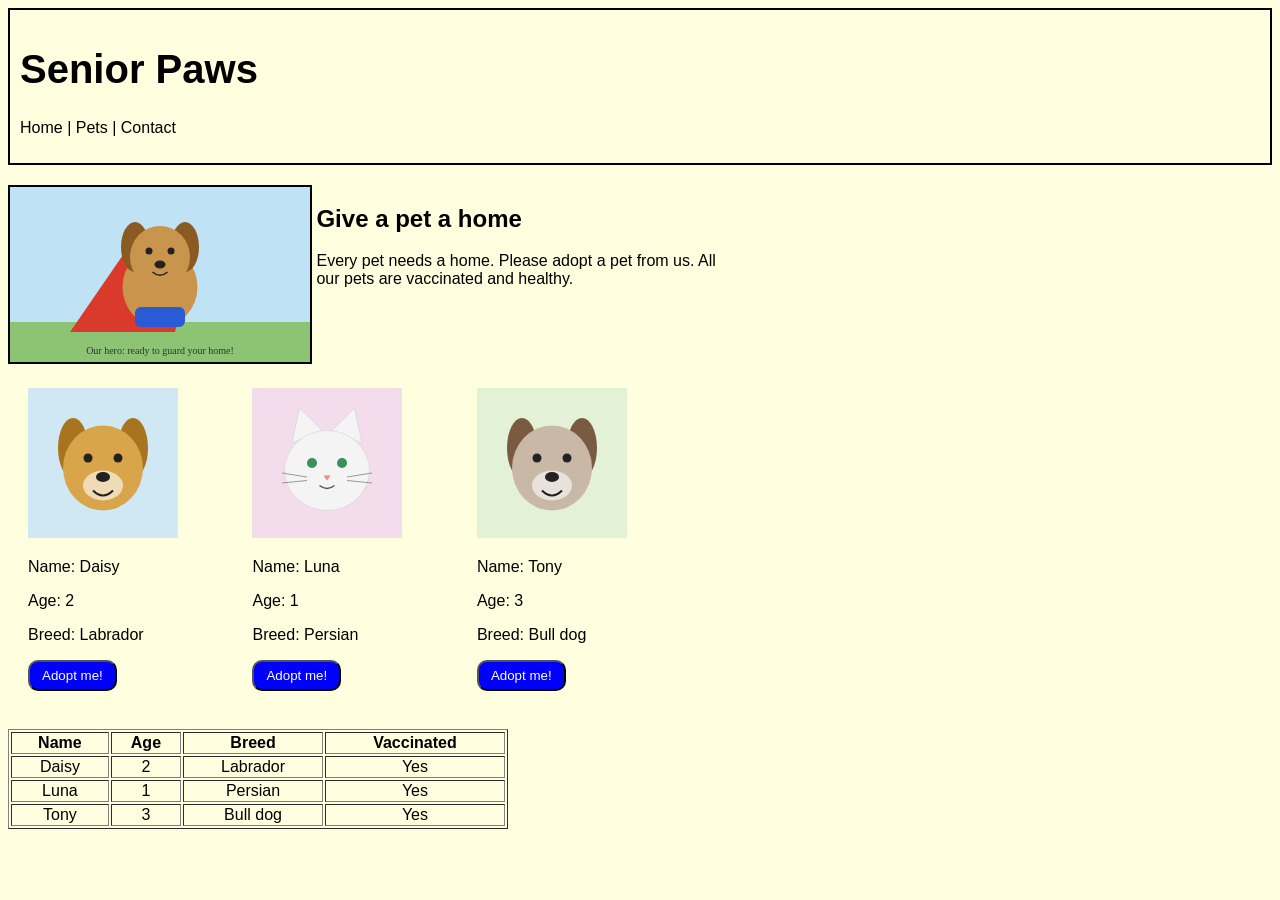
==== index.html @ 19972575 "Lab11  uploaded upload done" ====
<!-- 
  Name: M Ali Siddiqui
  Roll Number: 21i-263214
  Section: SE-B
-->
<!DOCTYPE html>
<html>
<head>
  <title>Senior Paws</title>
  <link rel="stylesheet" href="style.css">
</head>
<body>

  <div class="header">
    <h1>Senior Paws</h1>
    <p>Home | Pets | Contact</p>
  </div>

  <div class="hero">
    <img src="images/hero.svg" width="300">
    <div class="hero-text">
      <h2>Give a pet a home</h2>
      <p>Every pet needs a home. Please adopt a pet from us. All our pets are vaccinated and healthy.</p>
    </div>
  </div>

  <div class="pet">
    <img src="images/daisy.svg" width="150">
    <p>Name: Daisy</p>
    <p>Age: 2</p>
    <p>Breed: Labrador</p>
    <button onclick="adoptPet('Daisy')">Adopt me!</button>
  </div>

  <div class="pet">
    <img src="images/luna.svg" width="150">
    <p>Name: Luna</p>
    <p>Age: 1</p>
    <p>Breed: Persian</p>
    <button onclick="adoptPet('Luna')">Adopt me!</button>
  </div>

  <div class="pet">
    <img src="images/tony.svg" width="150">
    <p>Name: Tony</p>
    <p>Age: 3</p>
    <p>Breed: Bull dog</p>
    <button onclick="adoptPet('Tony')">Adopt me!</button>
  </div>

  <br><br>

  <table border="1">
    <tr>
      <th>Name</th>
      <th>Age</th>
      <th>Breed</th>
      <th>Vaccinated</th>
    </tr>
    <tr>
      <td>Daisy</td>
      <td>2</td>
      <td>Labrador</td>
      <td>Yes</td>
    </tr>
    <tr>
      <td>Luna</td>
      <td>1</td>
      <td>Persian</td>
      <td>Yes</td>
    </tr>
    <tr>
      <td>Tony</td>
      <td>3</td>
      <td>Bull dog</td>
      <td>Yes</td>
    </tr>
  </table>

  <script>
    function adoptPet(petName) {
      console.log("Adopt me button was clicked for " + petName);
      window.alert("Thank you for adopting " + petName + "!");
    }
  </script>

</body>
</html>
---- style.css ----
/*
  Name: M Ali Siddiqui
  Roll Number: 21i-263214
  Section: SE-B
*/

body {
  background-color: lightyellow;
  color: black;
  font-family: Arial;
  font-size: 16px;
}

h1 {
  font-size: 40px;
}

h2 {
  font-size: 24px;
}

.header {
  border: 2px solid black;
  padding: 10px;
}

.hero {
  margin-top: 20px;
}

.hero img {
  border: 2px solid black;
}

.hero-text {
  display: inline-block;
  width: 400px;
  vertical-align: top;
}

.pet {
  display: inline-block;
  width: 180px;
  margin: 20px;
  vertical-align: top;
}

button {
  background-color: blue;
  color: white;
  border-radius: 10px;
  padding: 6px 12px;
}

table {
  width: 500px;
  text-align: center;
}
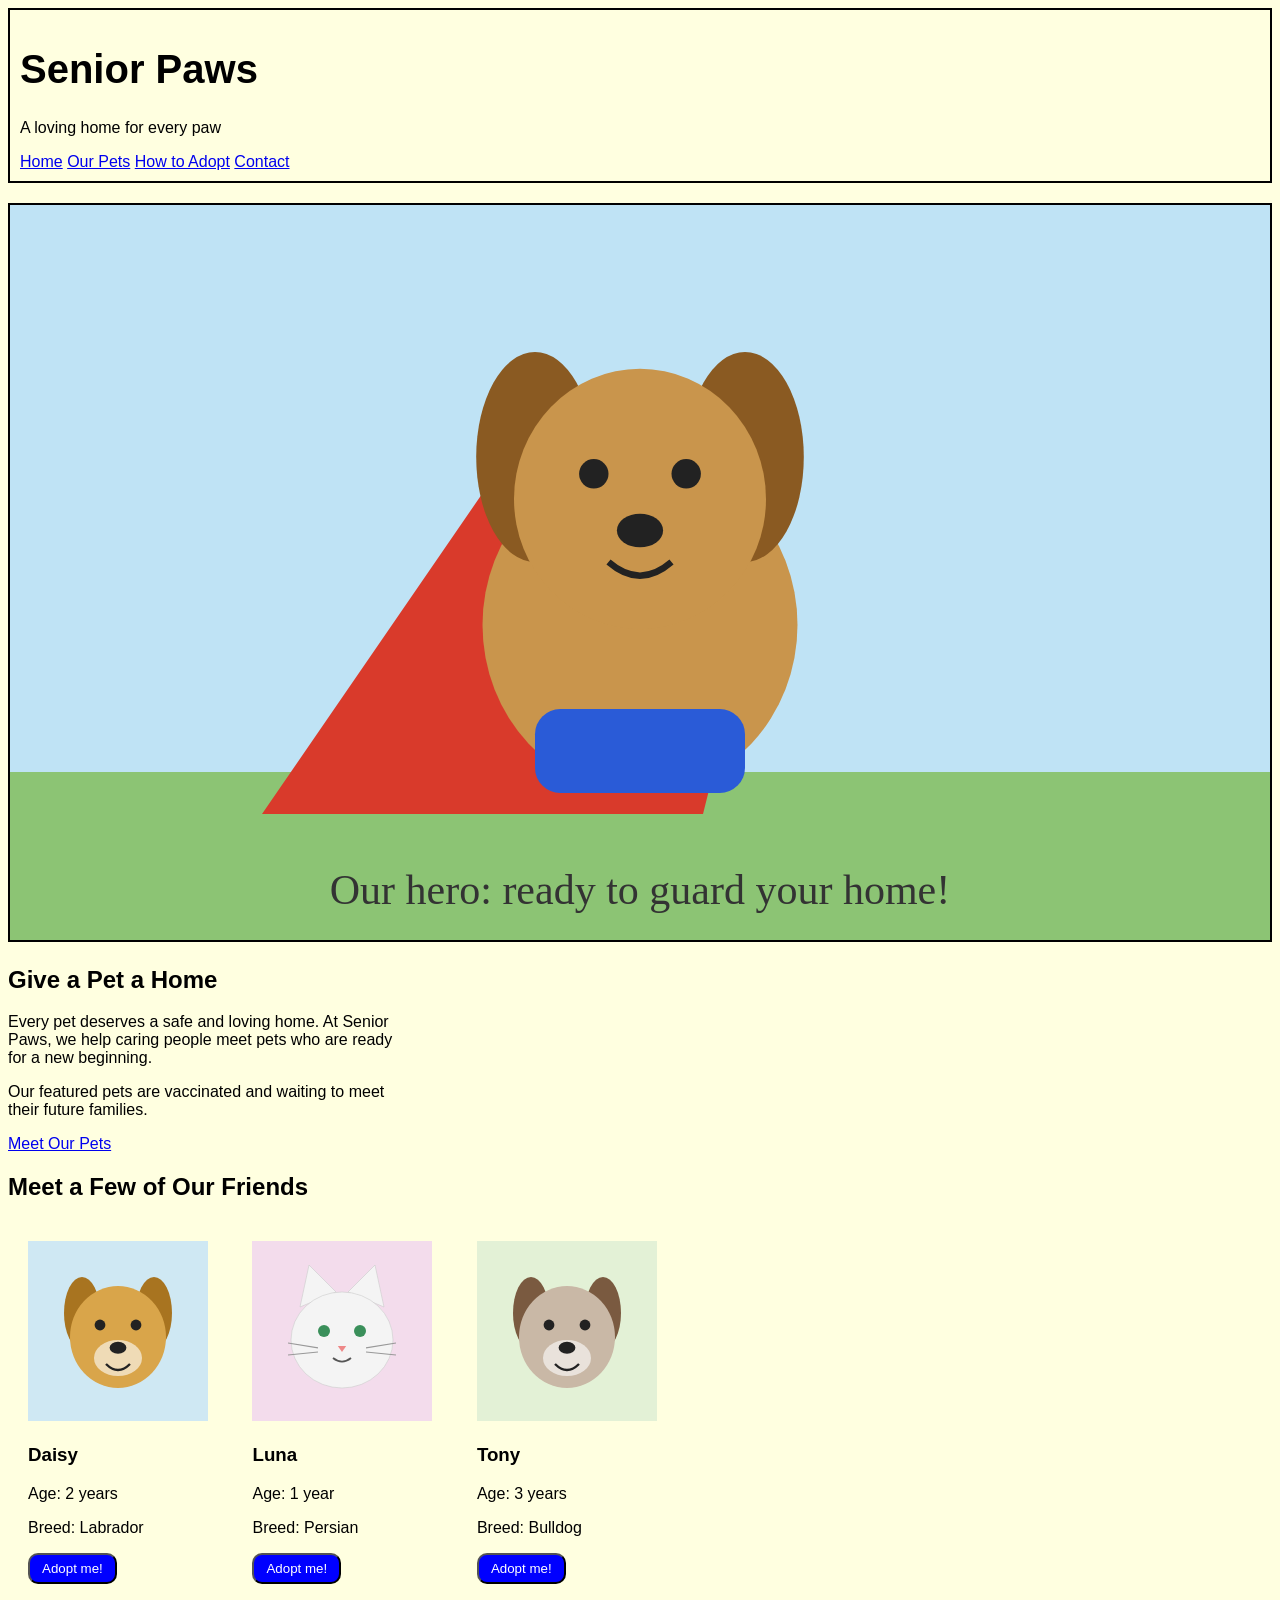
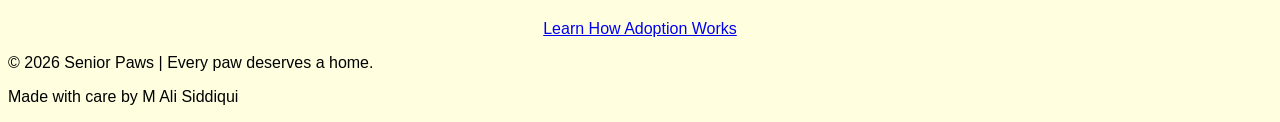
==== commit bf611d88: "added index page added index" ====
--- a/index.html
+++ b/index.html
@@ -1,88 +1,59 @@
-<!-- 
-  Name: M Ali Siddiqui
-  Roll Number: 21i-263214
-  Section: SE-B
--->
+<!-- Name: M Ali Siddiqui | Roll Number: 21i-263214 | Section: SE-B -->
 <!DOCTYPE html>
-<html>
+<html lang="en">
 <head>
-  <title>Senior Paws</title>
+  <meta charset="UTF-8">
+  <meta name="viewport" content="width=device-width, initial-scale=1.0">
+  <title>Senior Paws | Home</title>
   <link rel="stylesheet" href="style.css">
 </head>
 <body>
-
-  <div class="header">
+  <header class="header">
     <h1>Senior Paws</h1>
-    <p>Home | Pets | Contact</p>
-  </div>
-
-  <div class="hero">
-    <img src="images/hero.svg" width="300">
-    <div class="hero-text">
-      <h2>Give a pet a home</h2>
-      <p>Every pet needs a home. Please adopt a pet from us. All our pets are vaccinated and healthy.</p>
-    </div>
-  </div>
-
-  <div class="pet">
-    <img src="images/daisy.svg" width="150">
-    <p>Name: Daisy</p>
-    <p>Age: 2</p>
-    <p>Breed: Labrador</p>
-    <button onclick="adoptPet('Daisy')">Adopt me!</button>
-  </div>
-
-  <div class="pet">
-    <img src="images/luna.svg" width="150">
-    <p>Name: Luna</p>
-    <p>Age: 1</p>
-    <p>Breed: Persian</p>
-    <button onclick="adoptPet('Luna')">Adopt me!</button>
-  </div>
-
-  <div class="pet">
-    <img src="images/tony.svg" width="150">
-    <p>Name: Tony</p>
-    <p>Age: 3</p>
-    <p>Breed: Bull dog</p>
-    <button onclick="adoptPet('Tony')">Adopt me!</button>
-  </div>
-
-  <br><br>
-
-  <table border="1">
-    <tr>
-      <th>Name</th>
-      <th>Age</th>
-      <th>Breed</th>
-      <th>Vaccinated</th>
-    </tr>
-    <tr>
-      <td>Daisy</td>
-      <td>2</td>
-      <td>Labrador</td>
-      <td>Yes</td>
-    </tr>
-    <tr>
-      <td>Luna</td>
-      <td>1</td>
-      <td>Persian</td>
-      <td>Yes</td>
-    </tr>
-    <tr>
-      <td>Tony</td>
-      <td>3</td>
-      <td>Bull dog</td>
-      <td>Yes</td>
-    </tr>
-  </table>
-
+    <p class="tagline">A loving home for every paw</p>
+    <nav aria-label="Main navigation">
+      <a class="active" href="index.html">Home</a>
+      <a href="pets.html">Our Pets</a>
+      <a href="adopt.html">How to Adopt</a>
+      <a href="contact.html">Contact</a>
+    </nav>
+  </header>
+  <main>
+    <section class="hero">
+      <img src="images/hero.svg" alt="Illustration of a happy dog and cat">
+      <div class="hero-text">
+        <h2>Give a Pet a Home</h2>
+        <p>Every pet deserves a safe and loving home. At <span class="highlight">Senior Paws</span>, we help caring people meet pets who are ready for a new beginning.</p>
+        <p>Our featured pets are vaccinated and waiting to meet their future families.</p>
+        <a class="button-link" href="pets.html">Meet Our Pets</a>
+      </div>
+    </section>
+    <h2>Meet a Few of Our Friends</h2>
+    <section class="card-grid">
+      <article class="pet">
+        <img src="images/daisy.svg" alt="Daisy the Labrador">
+        <h3>Daisy</h3><p>Age: 2 years</p><p>Breed: Labrador</p>
+        <button onclick="adoptPet('Daisy')">Adopt me!</button>
+      </article>
+      <article class="pet">
+        <img src="images/luna.svg" alt="Luna the Persian cat">
+        <h3>Luna</h3><p>Age: 1 year</p><p>Breed: Persian</p>
+        <button onclick="adoptPet('Luna')">Adopt me!</button>
+      </article>
+      <article class="pet">
+        <img src="images/tony.svg" alt="Tony the bulldog">
+        <h3>Tony</h3><p>Age: 3 years</p><p>Breed: Bulldog</p>
+        <button onclick="adoptPet('Tony')">Adopt me!</button>
+      </article>
+    </section>
+    <p style="text-align:center"><a class="button-link" href="adopt.html">Learn How Adoption Works</a></p>
+  </main>
+  <footer><p>© 2026 Senior Paws | Every paw deserves a home.</p><p>Made with care by M Ali Siddiqui</p></footer>
   <script>
     function adoptPet(petName) {
       console.log("Adopt me button was clicked for " + petName);
-      window.alert("Thank you for adopting " + petName + "!");
+      window.alert("Thank you for your interest in adopting " + petName + "! Please visit our How to Adopt page.");
     }
   </script>
-
 </body>
 </html>
